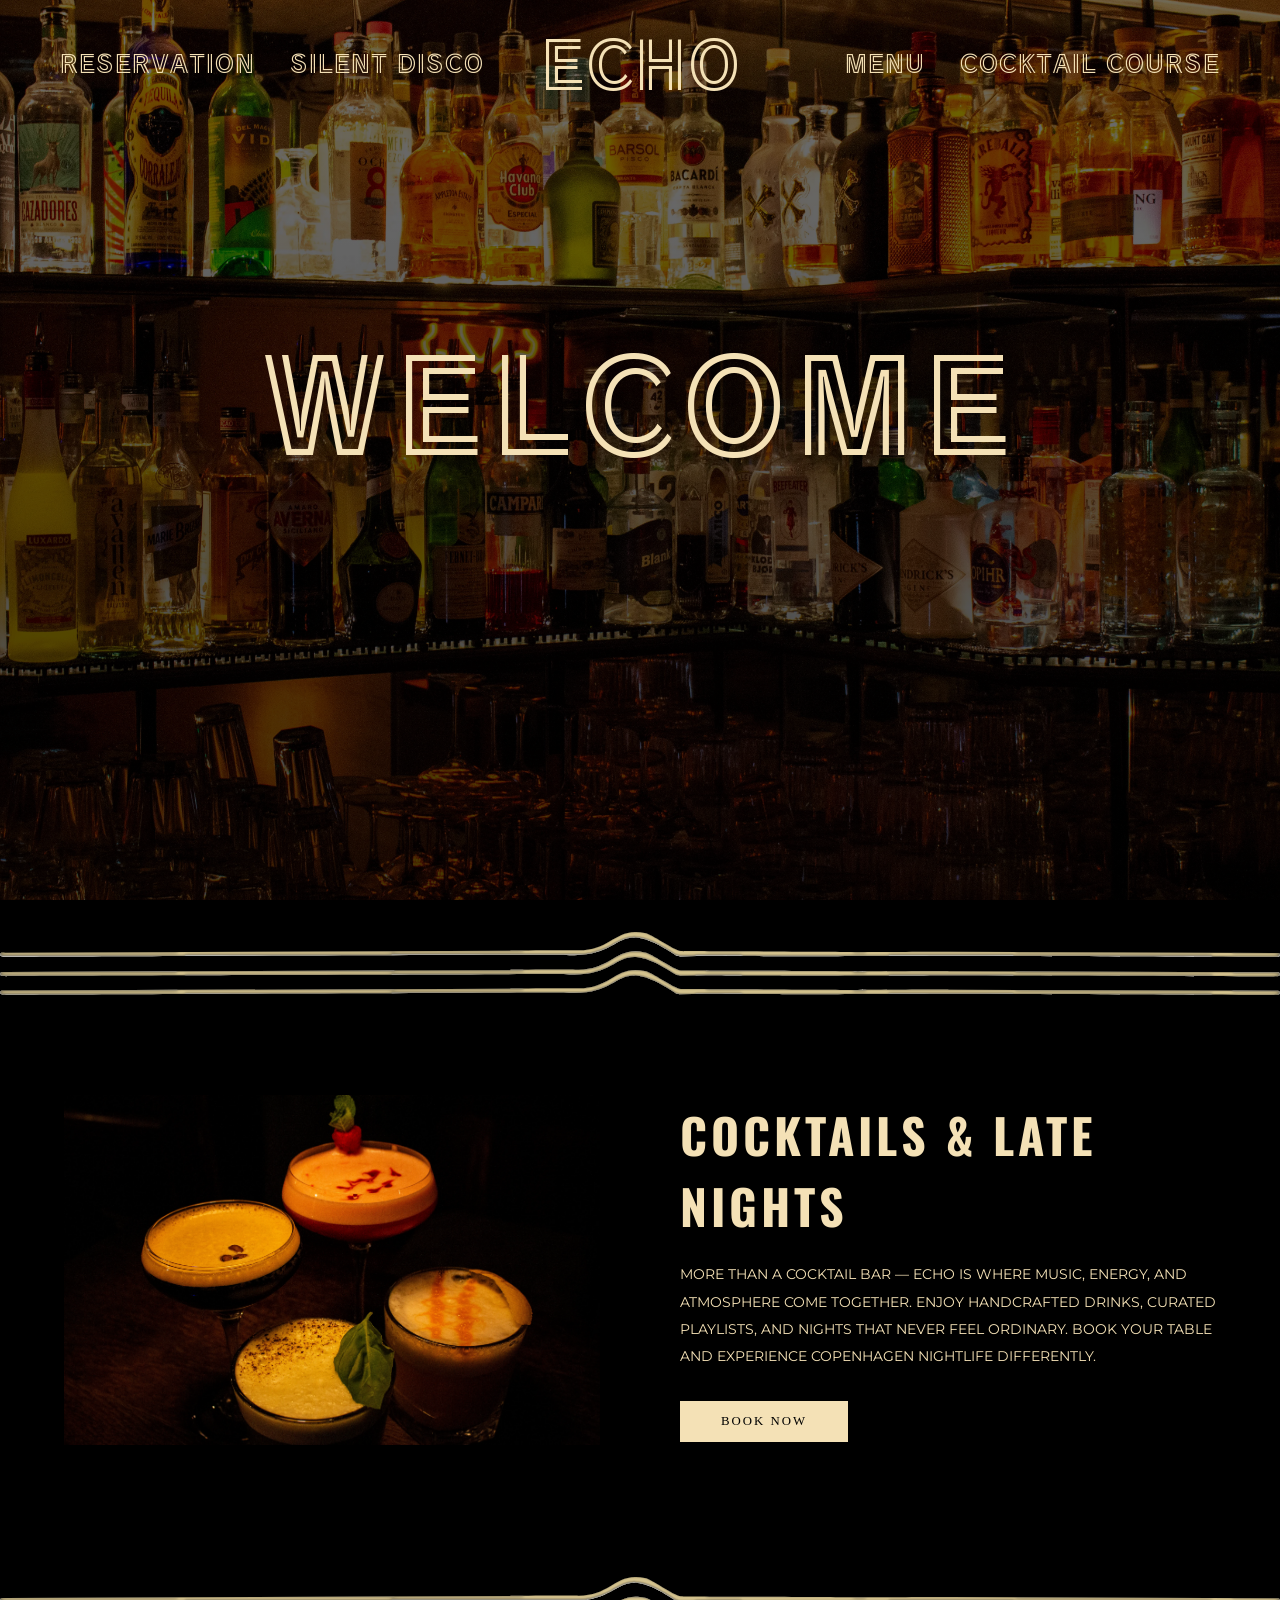
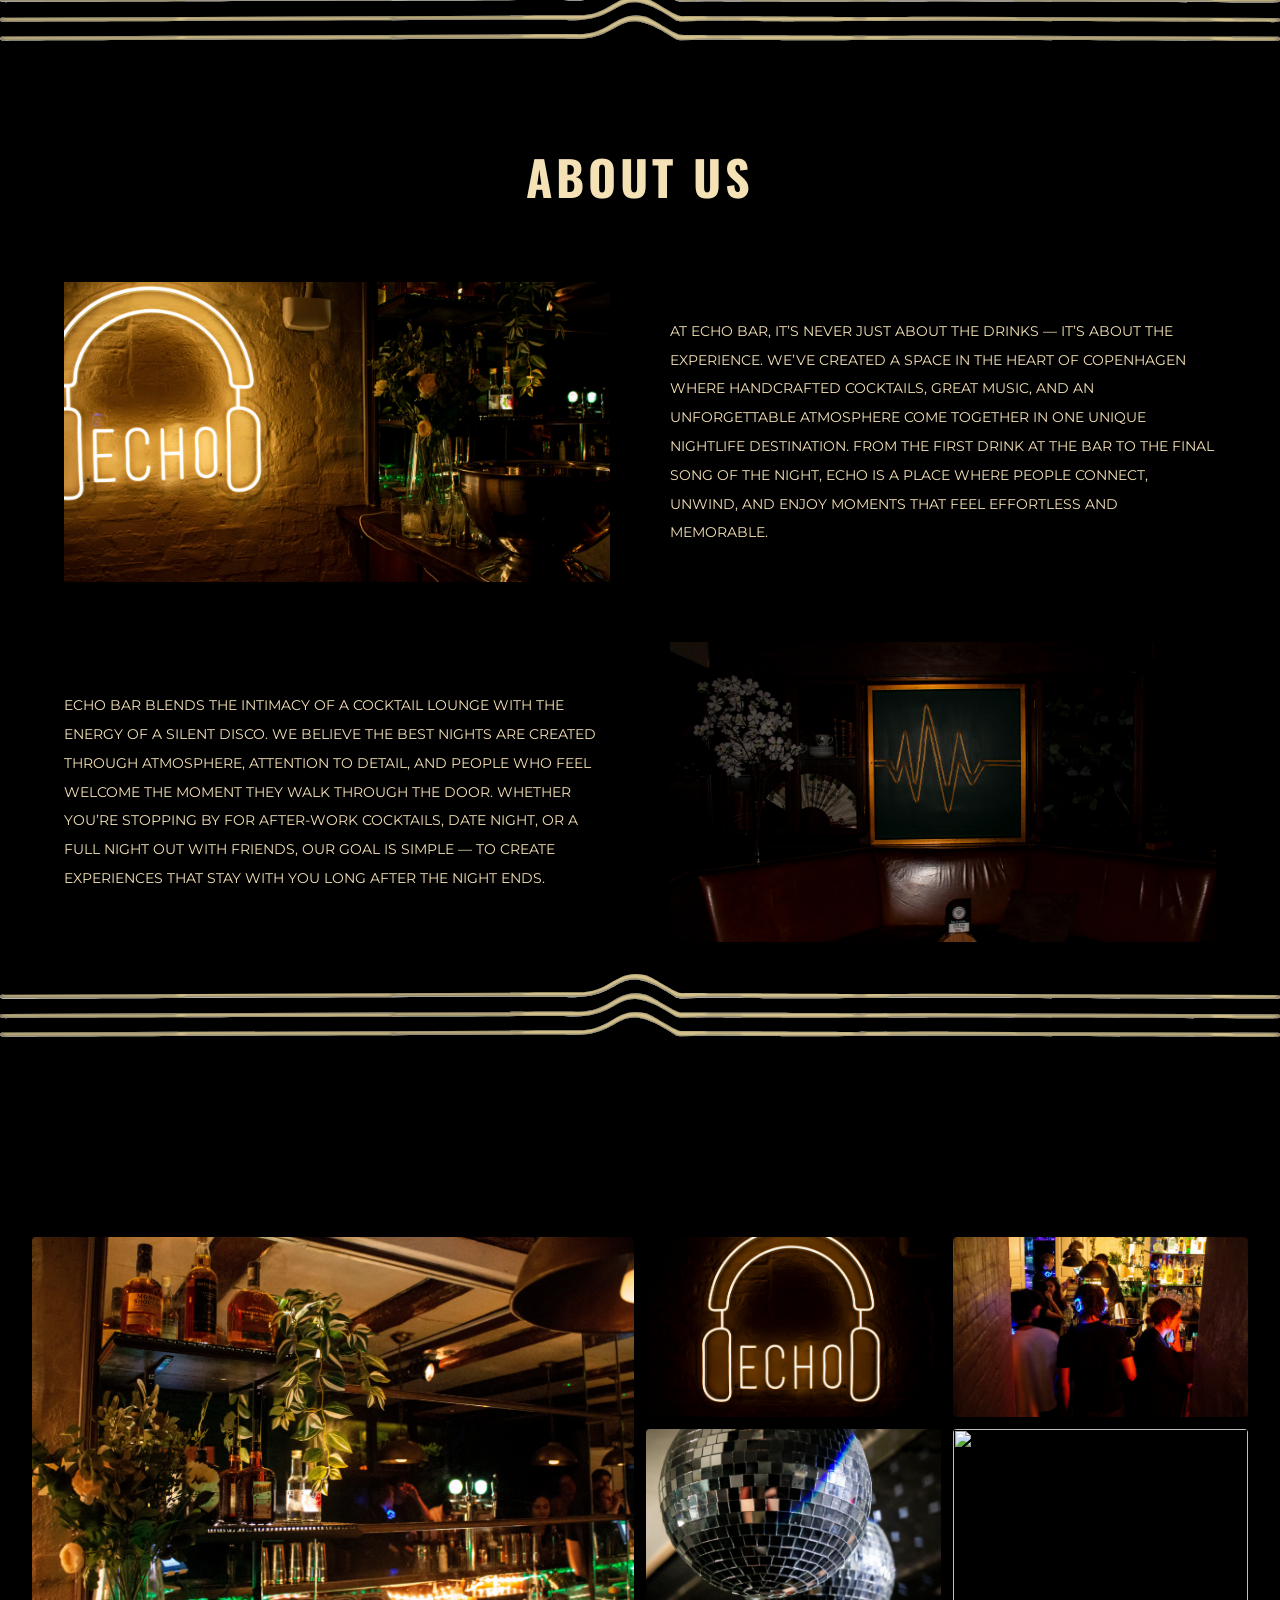
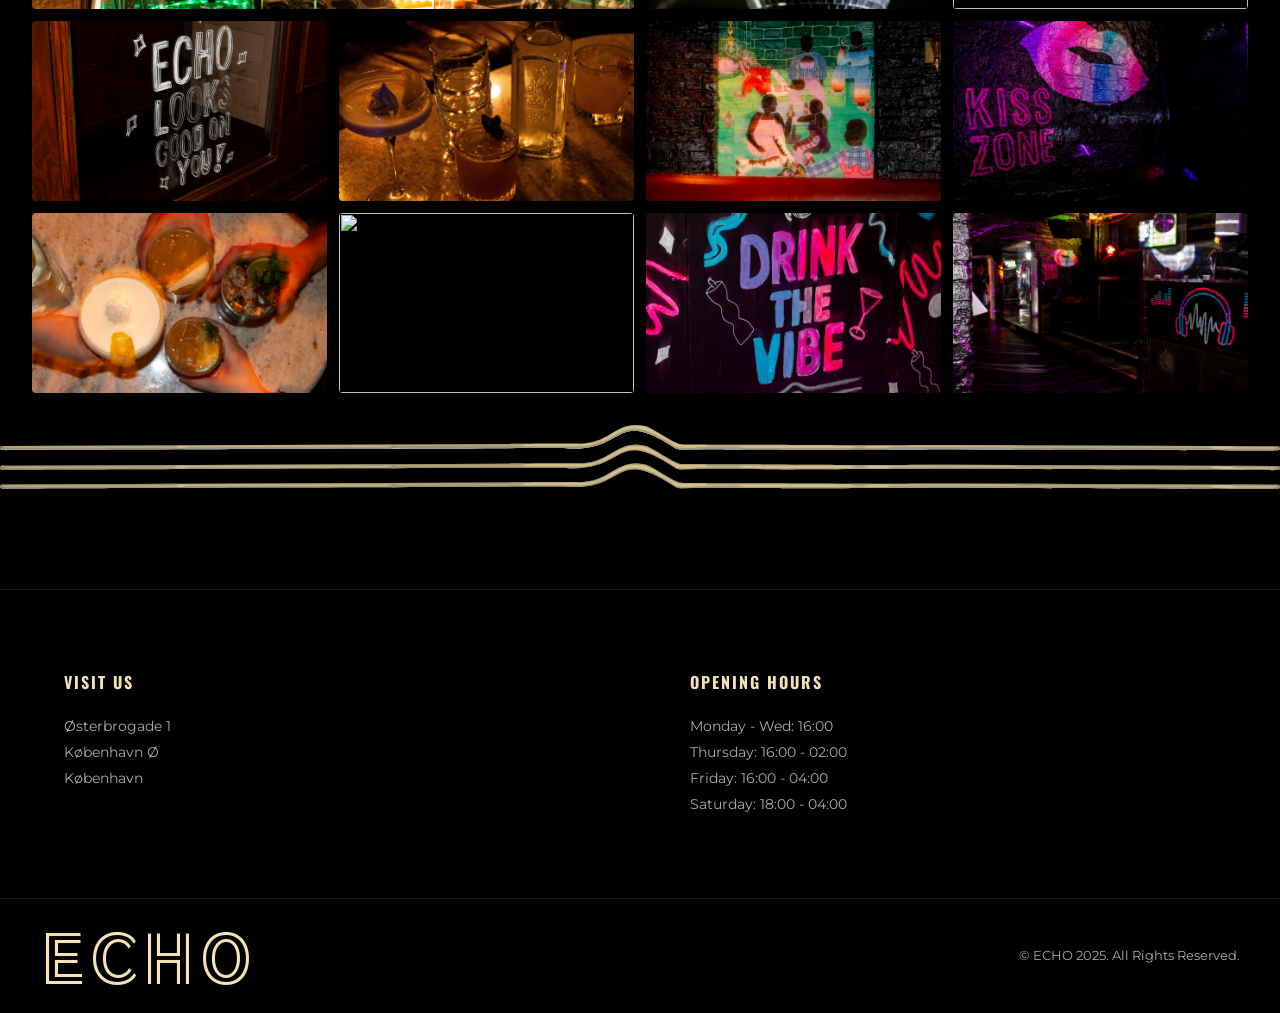
==== index.html @ 0a8a753e "done" ====
<!DOCTYPE html>
<html lang="da">

<head>
    <meta charset="UTF-8" />
    <meta name="viewport" content="width=device-width, initial-scale=1.0" />
    <title>Echo</title>

    <link rel="stylesheet" href="layout.css" />
    <link rel="stylesheet" href="indexstyle.css" />
    <link rel="stylesheet" href="header.css">
    <link rel="stylesheet" href="footer.css">
    <link rel="stylesheet" href="indexlayout.css">

    <link rel="preconnect" href="https://fonts.googleapis.com">
    <link rel="preconnect" href="https://fonts.gstatic.com" crossorigin>


    <!-- Fonts -->
    <link
        href="https://fonts.googleapis.com/css2?family=Oswald:wght@300;400;500;600&family=Montserrat:wght@300;400;500&display=swap"
        rel="stylesheet">
    <link
        href="https://fonts.googleapis.com/css2?family=Poppins:ital,wght@0,100;0,200;0,300;0,400;0,500;0,600;0,700;0,800;0,900;1,100;1,200;1,300;1,400;1,500;1,600;1,700;1,800;1,900&family=Train+One&display=swap"
        rel="stylesheet">
    <link
        href="https://fonts.googleapis.com/css2?family=Cormorant+Garamond:ital,wght@0,300..700;1,300..700&family=Poppins:ital,wght@0,100;0,200;0,300;0,400;0,500;0,600;0,700;0,800;0,900;1,100;1,200;1,300;1,400;1,500;1,600;1,700;1,800;1,900&family=Train+One&display=swap"
        rel="stylesheet">
</head>

<body>
    <header class="header">
        <nav class="navbar">

            <ul class="nav-left">
                <li><a href="reservation.html">RESERVATION</a></li>
                <li><a href="disco.html">SILENT DISCO</a></li>
            </ul>

            <div class="logo">
                <a href="index.html">ECHO</a>
            </div>

            <ul class="nav-right">
                <li><a href="menu.html">MENU</a></li>
                <li><a href="course.html">COCKTAIL COURSE</a></li>
            </ul>

        </nav>
    </header>

    <!-- HERO -->
    <header class="hero">
        <div class="overlay"></div>

        <div class="hero-content">
            <h1>WELCOME</h1>
        </div>
    </header>
    <img class="streger" src="streger.svg" alt="">
    <!-- FEATURE SECTION -->
    <section class="feature section">
        <div class="container grid-2">

            <div class="feature-image">
                <img src="imgs-echo/booknow1.webp" Cocktails>
            </div>

            <div class="feature-text">
                <h2>COCKTAILS & LATE NIGHTS</h2>

                <p>
                    More than a cocktail bar — Echo is where music, energy, and atmosphere come together.
                    Enjoy handcrafted drinks, curated playlists, and nights that never feel ordinary.

                    Book your table and experience Copenhagen nightlife differently.
                </p>

                <a href="reservation.html" class="btn">BOOK NOW</a>
            </div>

        </div>
    </section>

    <!-- ABOUT -->
    <img class="streger" src="streger.svg" alt="">
    <section class="about section">

        <div class="section-title">
            <h2>ABOUT US</h2>
        </div>

        <div class="container about-grid">

            <div class="about-img left">
                <img src="imgs-echo/aboutus1.webp" alt="">
            </div>

            <div class="about-text top">
                <p>
                    At Echo Bar, it’s never just about the drinks — it’s about the experience.
                    We’ve created a space in the heart of Copenhagen where handcrafted cocktails, great music, and an
                    unforgettable
                    atmosphere come together in one unique nightlife destination.

                    From the first drink at the bar to the final song of the night, Echo is a place where people
                    connect, unwind, and enjoy
                    moments that feel effortless and memorable.

                </p>
            </div>

            <div class="about-text bottom">
                <p>
                    Echo Bar blends the intimacy of a cocktail lounge with the energy of a silent disco.
                    We believe the best nights are created through atmosphere, attention to detail, and people who feel
                    welcome the moment
                    they walk through the door.

                    Whether you’re stopping by for after-work cocktails, date night, or a full night out with friends,
                    our goal is simple —
                    to create experiences that stay with you long after the night ends.
                </p>
            </div>

            <div class="about-img right">
                <img src="imgs-echo/aboutus2.webp" alt="">
            </div>

        </div>
        <img class="streger" src="streger.svg" alt="">
    </section>

    <section class="gallery section">

        <div class="gallery-grid">

            <div class="gallery-item large">
                <img src="imgs-echo/img_4924.webp" alt="">
            </div>

            <div class="gallery-item">
                <img src="imgs-echo/img_4916.webp" alt="">
            </div>

            <div class="gallery-item">
                <img src="imgs-echo/img_4853.webp" alt="">
            </div>

            <div class="gallery-item">
                <img src="imgs-echo/img_4883.webp" alt="">
            </div>

            <div class="gallery-item">
                <img src="imgs-echo/img_4986.webp" alt="">
            </div>

            <div class="gallery-item">
                <img src="imgs-echo/img_4760.webp" alt="">
            </div>

            <div class="gallery-item">
                <img src="imgs-echo/img_5032.webp" alt="">
            </div>

            <div class="gallery-item">
                <img src="imgs-echo/img_4904.webp" alt="">
            </div>

            <div class="gallery-item">
                <img src="imgs-echo/img_4888.webp" alt="">
            </div>

            <div class="gallery-item">
                <img src="imgs-echo/img_5062.webp" alt="">
            </div>

            <div class="gallery-item">
                <img src="imgs-echo/img_4873.webp" alt="">
            </div>

            <div class="gallery-item">
                <img src="imgs-echo/img_4903.webp" alt="">
            </div>
            <div class="gallery-item">
                <img src="imgs-echo/img_4909.webp" alt="">
            </div>

        </div>
        <img class="streger" src="streger.svg" alt="">
    </section>

    <!-- FOOTER -->
    <footer class="footer">

        <div class="container footer-grid">

            <div>
                <h4>VISIT US</h4>

                <p>
                    Østerbrogade 1 <br>
                    København Ø <br>
                    København
                </p>
            </div>

            <div>
                <h4>OPENING HOURS</h4>

                <p>
                    Monday - Wed: 16:00 <br>
                    Thursday: 16:00 - 02:00 <br>
                    Friday: 16:00 - 04:00 <br>
                    Saturday: 18:00 - 04:00
                </p>
            </div>

        </div>

        <div class="footer-bottom">
            <div class="logo">ECHO</div>

            <p>© ECHO 2025. All Rights Reserved.</p>
        </div>

    </footer>

</body>

</html>
---- layout.css ----
/* =========================
LAYOUT INDEX + header + footer
========================= */
/* =========================
   CONTAINER
========================= */
.container {
  width: 90%;
  max-width: 1200px;
  margin: auto;
}

/* =========================
   GRID LAYOUTS
========================= */
.grid-2 {
  display: grid;
  grid-template-columns: 1fr 1fr;
  gap: 80px;
  align-items: center;
}

/* ABOUT GRID */
.about-grid {
  display: grid;
  grid-template-columns: 1fr 1fr;
  gap: 60px;
  align-items: center;
}

/* =========================
   HERO LAYOUT
========================= */
.hero-content {
  display: flex;
  justify-content: center;
  align-items: center;
}

/* =========================
   FEATURE LAYOUT
========================= */
.feature-text {
  display: flex;
  flex-direction: column;
  justify-content: center;
  align-items: flex-start;
}

/* =========================
   NAVBAR LAYOUT
========================= */
.navbar {
  display: grid;
  grid-template-columns: 1fr auto 1fr;
  align-items: center;
}

/* =========================
   TABLET
========================= */
@media (max-width: 900px) {
  .grid-2 {
    grid-template-columns: 1fr;
  }

  .about-grid {
    grid-template-columns: 1fr;
  }

  .hero-content h1 {
    font-size: 14vw;
  }

  .section-title h2 {
    font-size: 2.2rem;
  }

  .feature-text {
    text-align: center;
    align-items: center;
  }
}

/* =========================
   MOBILE
========================= */
@media (max-width: 600px) {
  .section {
    padding: 70px 0;
  }

  .hero-content h1 {
    letter-spacing: 4px;
  }

  .feature-image img,
  .about-img img {
    height: 240px;
  }
}

/* =========================
   GALLERY GRID
========================= */

.gallery-grid {
  display: grid;

  grid-template-columns: repeat(4, 1fr);

  grid-auto-rows: 180px;

  gap: 12px;

  width: 95%;
  margin: auto;
}

/* LARGE IMAGE */
.gallery-item.large {
  grid-column: span 2;
  grid-row: span 2;
}

/* WIDE IMAGE */
.gallery-item.wide {
  grid-column: span 2;
}

/* =========================
   TABLET
========================= */

@media (max-width: 900px) {
  .gallery-grid {
    grid-template-columns: repeat(2, 1fr);
  }

  .gallery-item.large,
  .gallery-item.wide {
    grid-column: span 2;
  }
}

/* =========================
   MOBILE
========================= */

@media (max-width: 600px) {
  .gallery-grid {
    grid-template-columns: 1fr;
    grid-auto-rows: 250px;
  }

  .gallery-item.large,
  .gallery-item.wide {
    grid-column: span 1;
    grid-row: span 1;
  }
}
---- indexstyle.css ----
/* =========================
   RESET
========================= */
* {
  margin: 0;
  padding: 0;
  box-sizing: border-box;
}

body {
  background: #000;
  color: #f4e1b6;
  font-family: "Montserrat", sans-serif;
  overflow-x: hidden;
}

img {
  width: 100%;
  display: block;
}

a {
  text-decoration: none;
}

/* svg line */
.streger {
  grid-column: 1 / -1;
  width: 100%;
  height: auto;
  display: block;
  margin-top: 2rem;
}
/* =========================
   HERO
========================= */
.hero {
  position: relative;
  height: 100vh;

  background: linear-gradient(rgba(0, 0, 0, 0.45), rgba(0, 0, 0, 0.65)), url(imgs-echo/welcomeforside.webp);

  background-size: cover;
  background-position: center;
}

.overlay {
  position: absolute;
  inset: 0;
  background: rgba(0, 0, 0, 0.2);
}

.hero-content {
  position: relative;
  z-index: 2;
  height: calc(100vh - 100px);

  display: flex;
  align-items: center;
  justify-content: center;
}

.hero-content h1 {
  font-family: "TRAIN ONE", sans-serif;

  font-size: 8rem;
  font-weight: normal;

  color: #f4e1b6;

  text-transform: uppercase;

  letter-spacing: 8px;
  line-height: 1;

  text-align: center;
}

/* =========================
   GENERAL
========================= */
.section {
  padding: 100px 0;
}

.section-title {
  text-align: center;
  margin-bottom: 70px;
}

.section-title h2 {
  font-family: "Oswald", sans-serif;
  font-size: 3rem;
  letter-spacing: 4px;
  color: #f4e1b6;
}

/* =========================
   FEATURE
========================= */
.feature {
  background: #000;
}

.feature-image img {
  height: 350px;
  object-fit: cover;
}

.feature-text {
  display: flex;
  flex-direction: column;
  justify-content: center;
  align-items: flex-start;
}

.feature-text h2 {
  font-family: "Oswald", sans-serif;
  font-size: 3rem;
  color: #f4e1b6;
  margin-bottom: 20px;
  letter-spacing: 4px;
}

.feature-text p {
  line-height: 1.9;
  color: #f4e1b6;
  margin-bottom: 30px;
  text-transform: uppercase;
  font-size: 0.9rem;
}

/* BUTTON */
.btn {
  display: inline-block;
  padding: 12px 40px;

  border: 1px solid #f4e1b6;

  color: #000;
  background: #f4e1b6;

  font-family: "Oswald, sans-serif";
  font-size: 0.8rem;
  letter-spacing: 2px;

  transition: 0.3s ease;
}

.btn:hover {
  background: transparent;
  color: #f4e1b6;
}

/* =========================
   ABOUT
========================= */
.about-grid {
  display: grid;
  grid-template-columns: 1fr 1fr;
  gap: 60px;
  align-items: center;
}

.about-img img {
  height: 300px;
  object-fit: cover;
}

.about-text p {
  color: #f4e1b6;
  line-height: 2;
  text-transform: uppercase;
  font-size: 0.9rem;
}

/* =========================
   RESPONSIVE
========================= */

@media (max-width: 600px) {
  .hero-content h1 {
    font-size: 14vw;
    letter-spacing: 4px;
  }

  .feature-image img,
  .about-img img {
    height: 240px;
  }

  .footer-bottom {
    flex-direction: column;
    gap: 15px;
    text-align: center;
  }
}

/* =========================
   GALLERY
========================= */

.gallery {
  background: #000;
}

.gallery-item {
  overflow: hidden;
  border-radius: 4px;
}

.gallery-item img {
  width: 100%;
  height: 100%;
  object-fit: cover;

  transition: 0.4s ease;
}

.gallery-item:hover img {
  transform: scale(1.05);
  opacity: 0.85;
}
---- header.css ----
/* =========================
   HEADER
========================= */
.header {
  position: absolute;
  top: 0;
  left: 0;
  width: 100%;
  z-index: 1000;
  background: transparent;
}

/* NAVBAR */
.navbar {
  position: relative;
  z-index: 2;

  display: flex;
  justify-content: space-between;
  align-items: center;

  padding: 30px 60px;
}

/* NAVIGATION */
.nav-left,
.nav-right {
  display: flex;
  align-items: center;
  gap: 35px;
  list-style: none;
}

/* LINKS */
.navbar a {
  color: #f4e1b6;
  font-family: "Train One", sans-serif;
  font-size: 1.5rem;
  letter-spacing: 1px;
  transition: 0.3s ease;
}

.navbar a:hover {
  opacity: 0.7;
}

.navbar a.active_course {
  color: #b6f6ff;
}

.navbar a.active_disco {
  color: #ffe3ff;
}
.navbar a.active_res {
  color: #7d907e;
}

/* LOGO */
/* LOGO */
.logo {
  font-family: "Train One", sans-serif;
  font-size: 4rem;
  letter-spacing: 5px;
  color: #f4e1b6;
  line-height: 1;
}

.logo a {
  font-size: inherit;
  color: inherit;
  text-decoration: none;
}

/* =========================
   NAVBAR LAYOUT
========================= */
.navbar {
  display: grid;
  grid-template-columns: 1fr auto 1fr;
  align-items: center;
}

/* NAVIGATION */
.nav-left,
.nav-right {
  display: flex;
  align-items: center;
  gap: 35px;

  list-style: none;

  width: 100%;
}

/* LEFT MENU */
.nav-left {
  justify-content: flex-start;
}

/* RIGHT MENU */
.nav-right {
  justify-content: flex-end;
}

/* LOGO */
.logo {
  justify-self: center;
}

/* =========================
   MOBILE
========================= */
@media (max-width: 600px) {
  .navbar {
    padding: 20px;
  }

  .navbar a {
    font-size: 0.65rem;
  }

  .logo {
    font-size: 3rem;
    letter-spacing: 3px;
  }

  .logo a {
    font-size: 2rem;
  }
}

/* =========================
   RESPONSIVE
========================= */
@media (max-width: 1000px) {
  .navbar {
    flex-direction: column;
    gap: 20px;
  }

  .nav-left,
  .nav-right {
    justify-content: center;
    flex-wrap: wrap;
    gap: 20px;
  }

  .logo {
    font-size: 3rem;
  }
}

@media (max-width: 600px) {
  .navbar {
    padding: 20px;
  }

  .navbar a {
    font-size: 0.65rem;
  }

  .logo {
    font-size: 3.5rem;
    letter-spacing: 3px;
  }

  .logo a {
    font-size: inherit;
  }
}
---- footer.css ----
/* =========================
/* FOOTER GRID */
.footer-grid {
  display: grid;
  grid-template-columns: repeat(2, 1fr);
  gap: 100px;
}

/* =========================
   TABLET
========================= */
@media (max-width: 900px) {
  .footer-grid {
    gap: 50px;
  }
}

/* =========================
   MOBILE
========================= */
@media (max-width: 600px) {
  .footer-bottom {
    flex-direction: column;
    gap: 15px;
    text-align: center;
  }
}

/* =========================
   FOOTER
========================= */
.footer {
  padding-top: 80px;
  border-top: 1px solid rgba(255, 255, 255, 0.1);
}

.footer h4 {
  font-family: "Oswald", sans-serif;
  color: #f4e1b6;
  margin-bottom: 20px;
  letter-spacing: 2px;
}

.footer p {
  color: #aaa;
  line-height: 1.8;
  font-size: 0.9rem;
}

.footer-bottom {
  margin-top: 80px;
  padding: 25px 40px;

  border-top: 1px solid rgba(255, 255, 255, 0.1);

  display: flex;
  justify-content: space-between;
  align-items: center;
}

.footer-bottom p {
  font-size: 0.8rem;
}
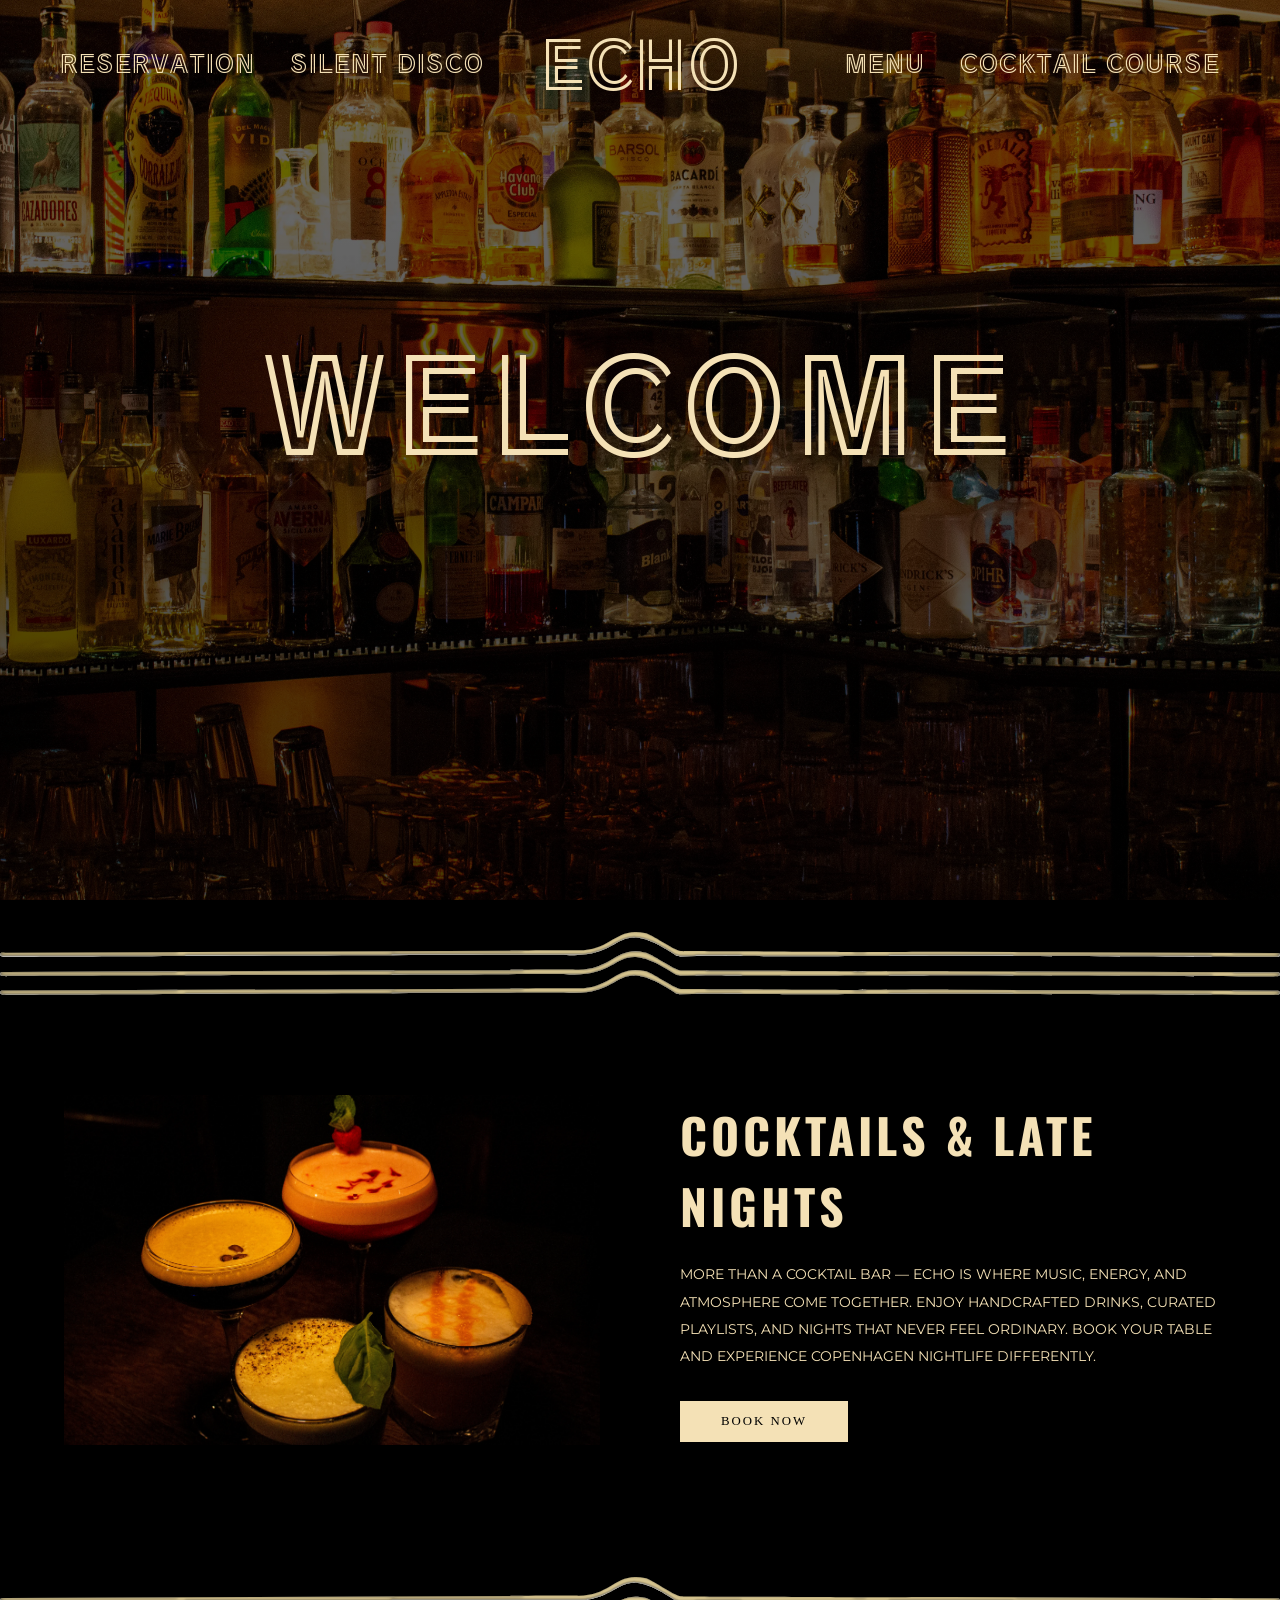
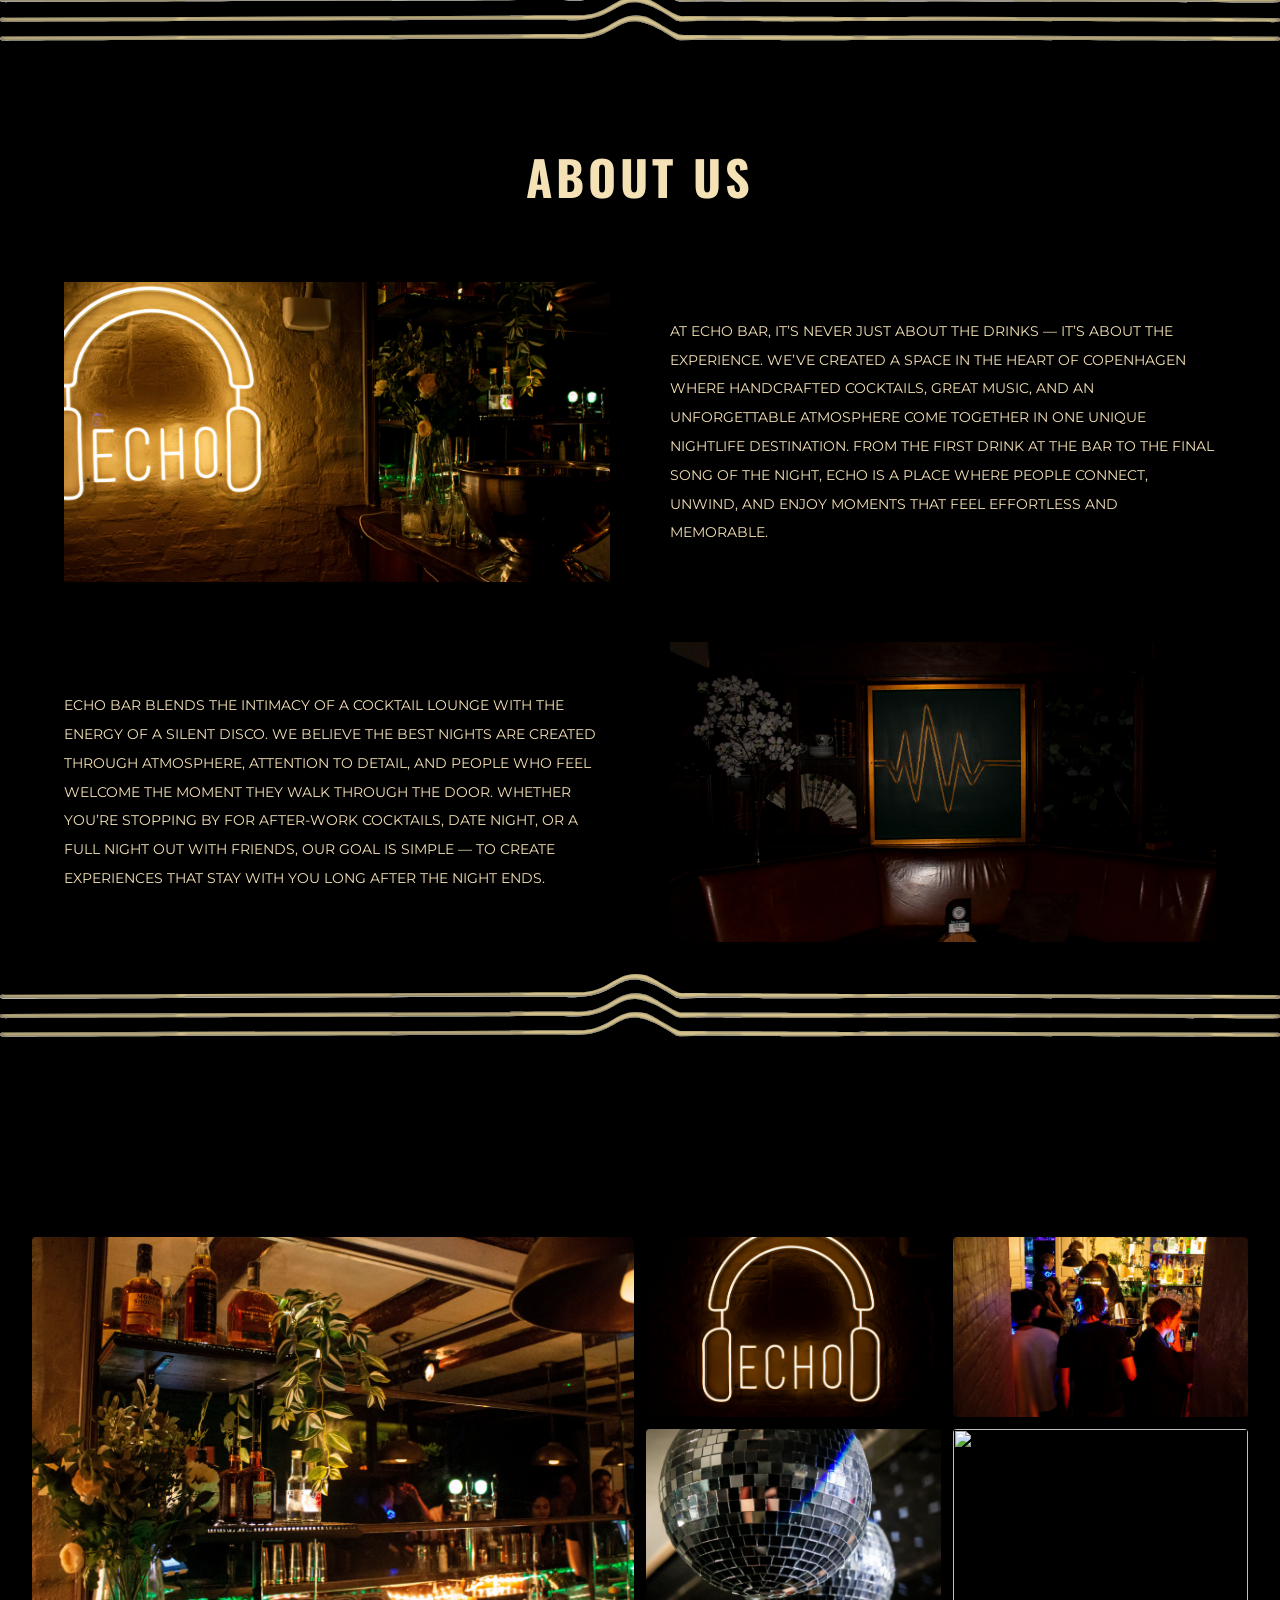
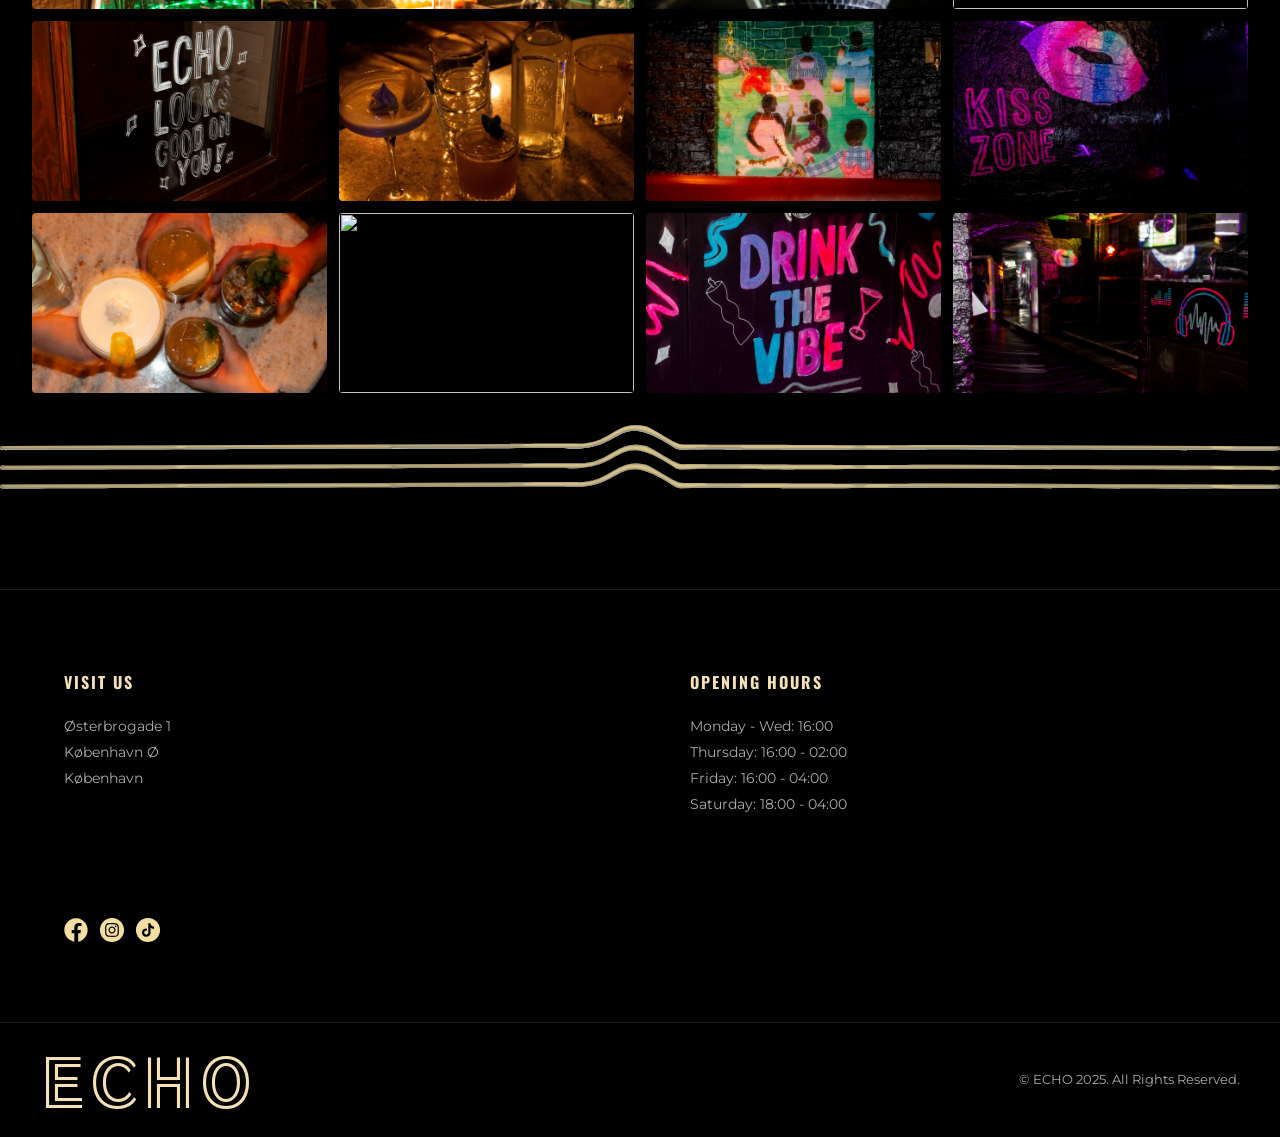
==== commit 98d96cc8: "tilføjet inkoner i footer" ====
--- a/index.html
+++ b/index.html
@@ -215,6 +215,20 @@
                     Saturday: 18:00 - 04:00
                 </p>
             </div>
+            <div style="display: flex; gap: 12px;">
+                <a href="https://www.facebook.com/profile.php?id=61581497248139" target="_blank"
+                    rel="noopener noreferrer">
+                    <img src="facebook.svg" alt="Facebook" style="width: 24px; height: 24px;">
+                </a>
+
+                <a href="https://www.instagram.com/echobar.cph/" target="_blank" rel="noopener noreferrer">
+                    <img src="instagram.svg" alt="Instagram" style="width: 24px; height: 24px;">
+                </a>
+
+                <a href="https://www.tiktok.com/@echobarcopenhagen" target="_blank" rel="noopener noreferrer">
+                    <img src="tiktok.svg" alt="TikTok" style="width: 24px; height: 24px;">
+                </a>
+            </div>
 
         </div>
 
--- a/header.css
+++ b/header.css
@@ -49,10 +49,10 @@
 }
 
 .navbar a.active_disco {
-  color: #ffe3ff;
+  color: #fb86fb;
 }
 .navbar a.active_res {
-  color: #7d907e;
+  color: #a4ffac;
 }
 
 /* LOGO */
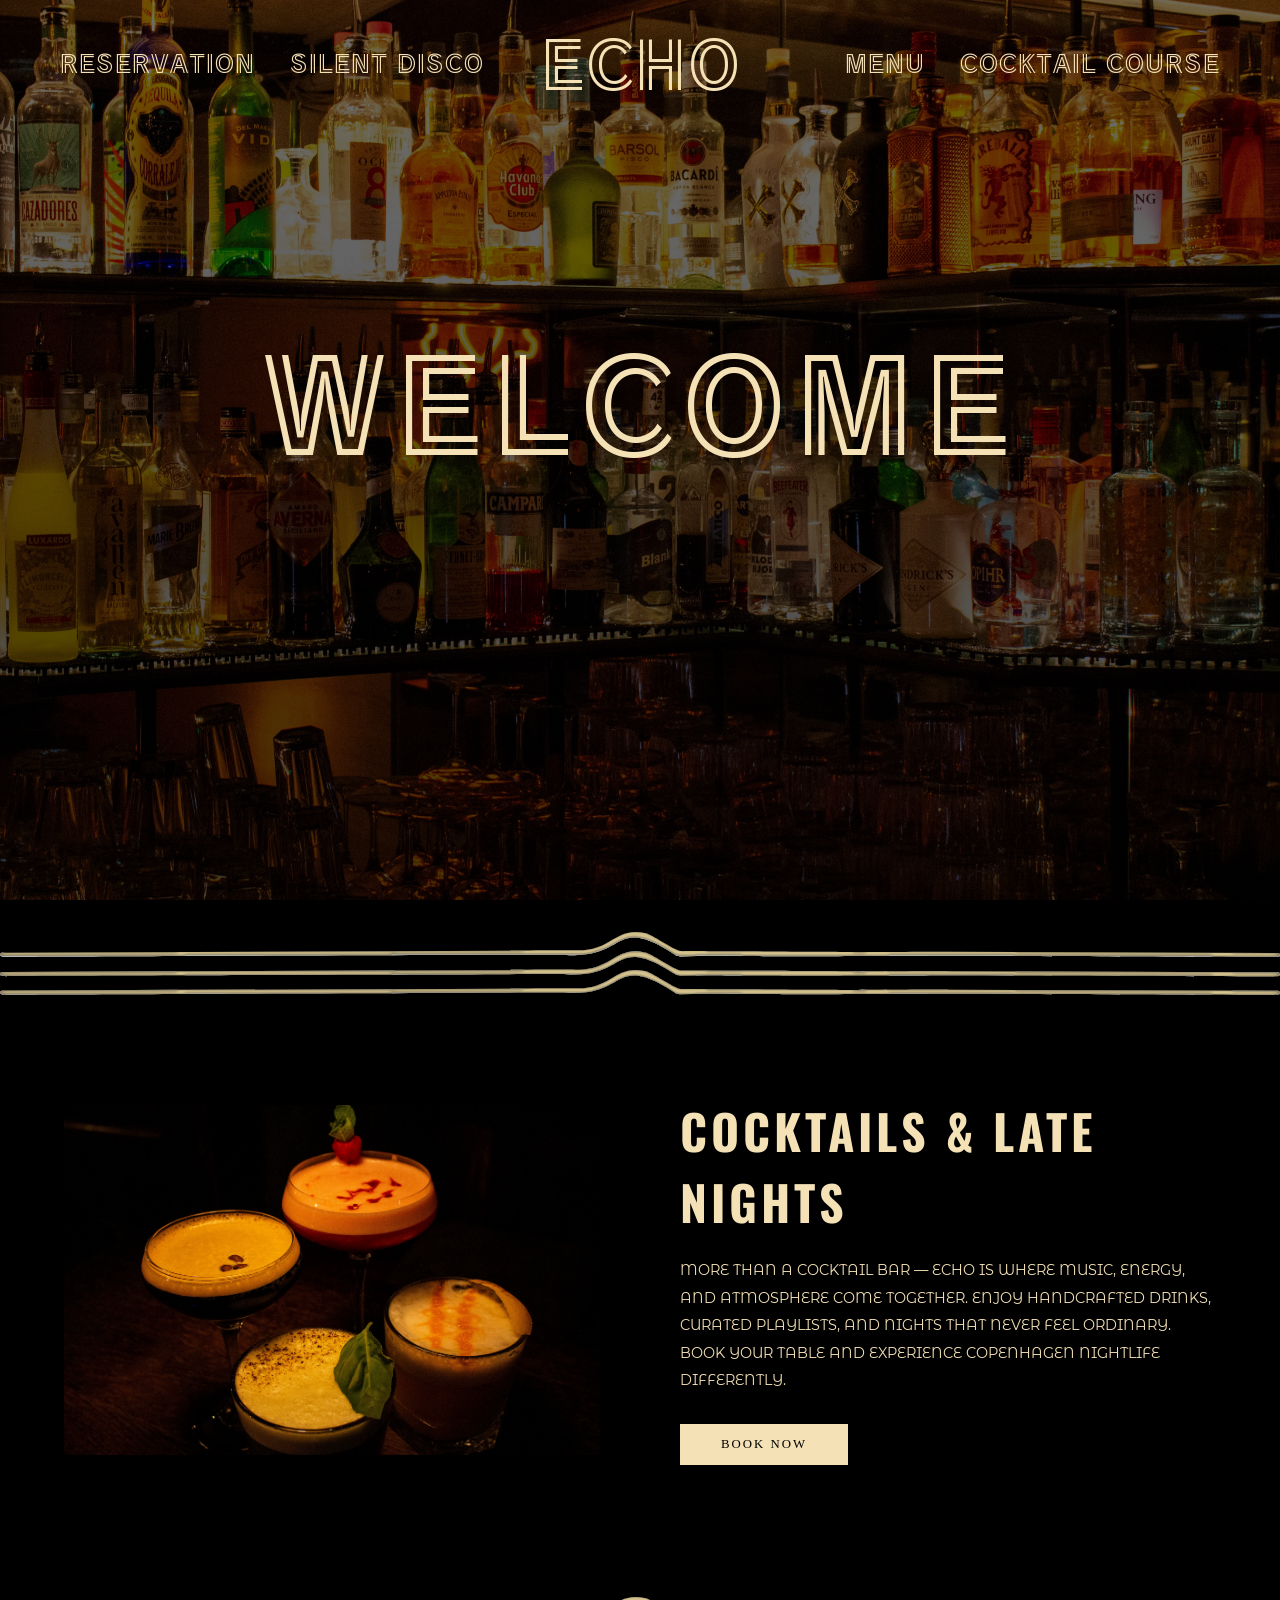
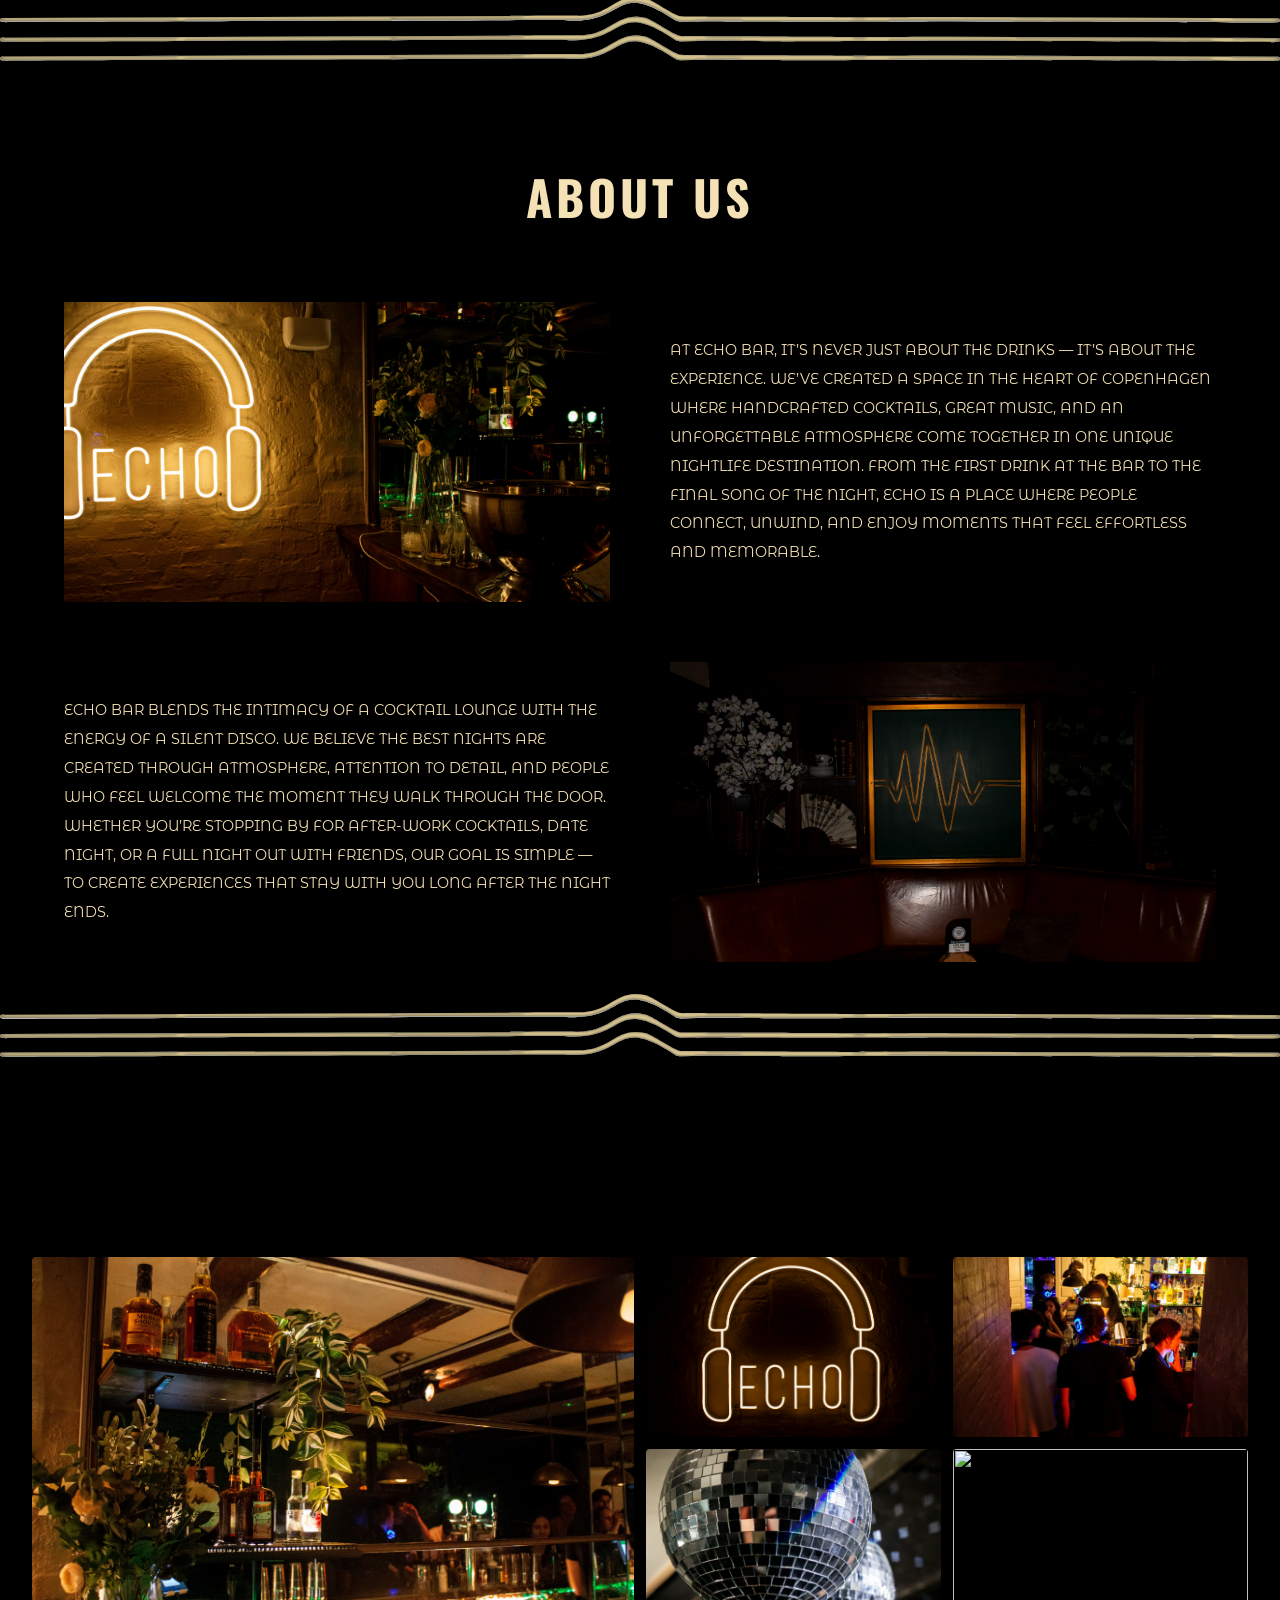
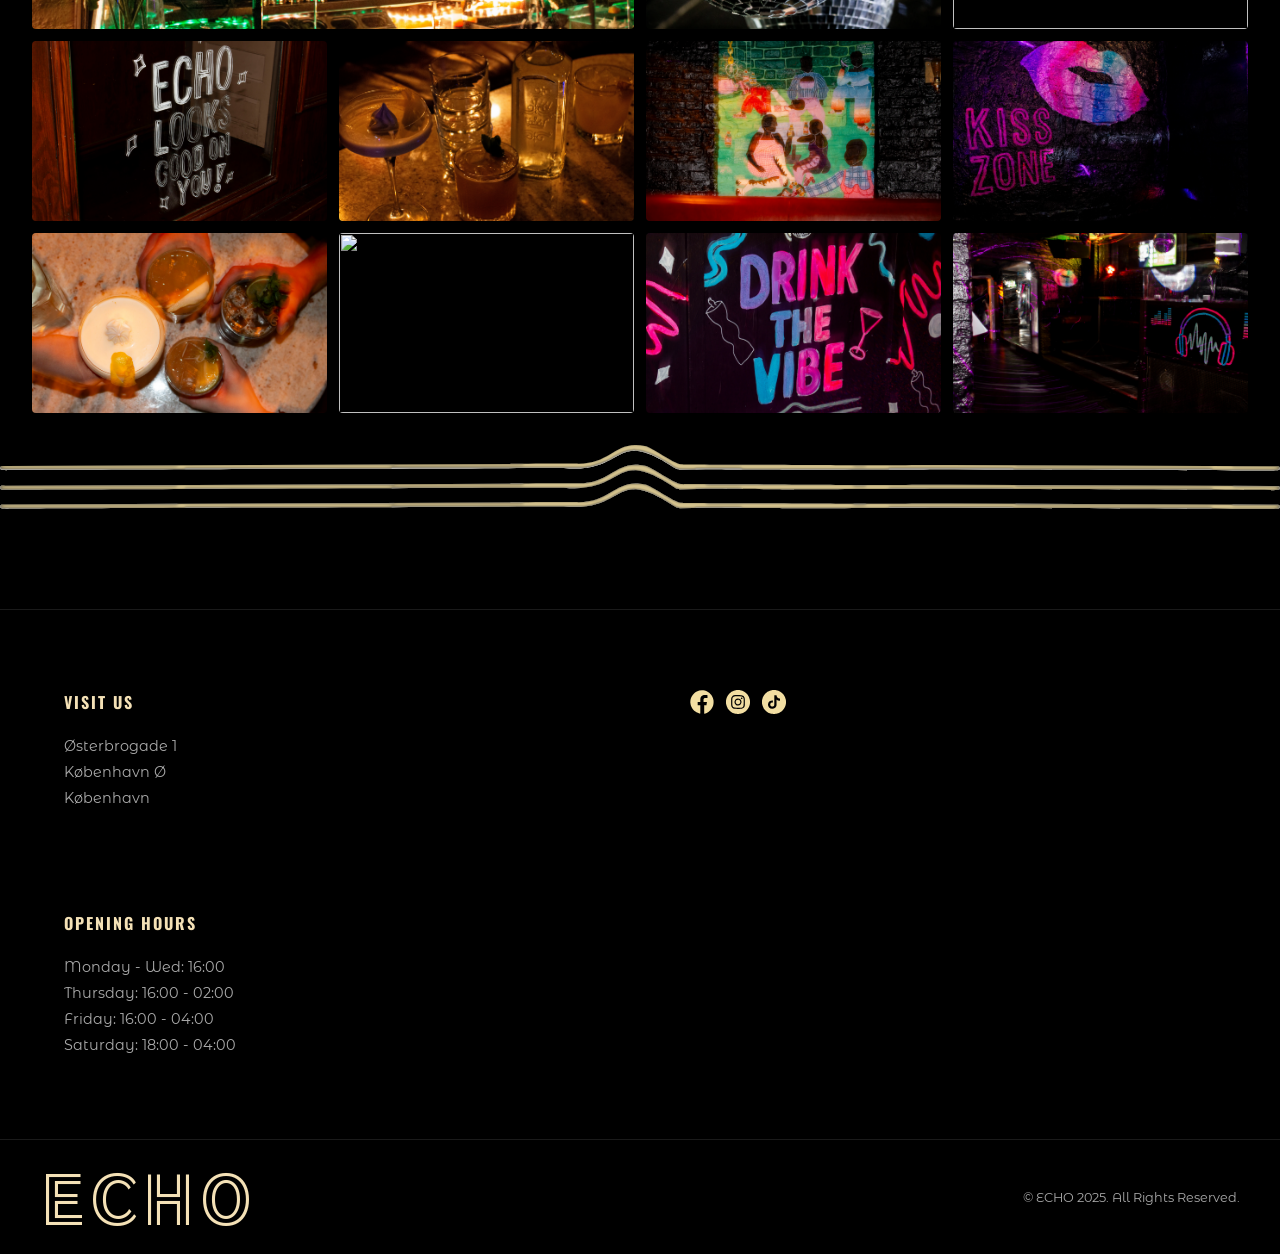
==== commit 2fedfa02: "done" ====
--- a/index.html
+++ b/index.html
@@ -10,7 +10,8 @@
     <link rel="stylesheet" href="indexstyle.css" />
     <link rel="stylesheet" href="header.css">
     <link rel="stylesheet" href="footer.css">
-    <link rel="stylesheet" href="indexlayout.css">
+    <link rel="stylesheet" href="layout.css">
+    <link rel="stylesheet" href="style.css">
 
     <link rel="preconnect" href="https://fonts.googleapis.com">
     <link rel="preconnect" href="https://fonts.gstatic.com" crossorigin>
@@ -204,17 +205,6 @@
                     København
                 </p>
             </div>
-
-            <div>
-                <h4>OPENING HOURS</h4>
-
-                <p>
-                    Monday - Wed: 16:00 <br>
-                    Thursday: 16:00 - 02:00 <br>
-                    Friday: 16:00 - 04:00 <br>
-                    Saturday: 18:00 - 04:00
-                </p>
-            </div>
             <div style="display: flex; gap: 12px;">
                 <a href="https://www.facebook.com/profile.php?id=61581497248139" target="_blank"
                     rel="noopener noreferrer">
@@ -230,6 +220,17 @@
                 </a>
             </div>
 
+            <div>
+                <h4>OPENING HOURS</h4>
+
+                <p>
+                    Monday - Wed: 16:00 <br>
+                    Thursday: 16:00 - 02:00 <br>
+                    Friday: 16:00 - 04:00 <br>
+                    Saturday: 18:00 - 04:00
+                </p>
+            </div>
+
         </div>
 
         <div class="footer-bottom">
--- a/style.css
+++ b/style.css
@@ -0,0 +1,98 @@
+@import url("https://fonts.googleapis.com/css2?family=Train+One&family=Oswald:wght@200;300;500;700&family=Montserrat+Alternates:wght@200;300;500;700&display=swap");
+:root {
+  --color_logoecho: #f2dea2;
+  --color_course_black: black;
+  --color_course_orange: #802201;
+  --color_course_purple: #2d0e25;
+  --rt--color-text: #f2e6c9;
+
+  /* Logotype */
+  --color-logotype-bg: ;
+  --color-text-logotype: ;
+  --font-logotype-size: 1rem;
+
+  /* Links */
+  --color-link: #f2dea2;
+  --color-link-hover: white;
+  --color-link-active: white;
+  --border-radius-links: 1px;
+
+  /* Headlines (size)*/
+  --font-h1-size: 3rem;
+  --font-h2-size: 2rem;
+  --font-h3-size: 1rem;
+
+  --headline2-size: 1rem;
+  --headline3-size: 1rem;
+  --font-sub1-size: 1rem;
+
+  /* Tekst */
+  --color-text: #f2dea2;
+  --text-size: 1rem;
+
+  /* Andet tekst */
+  --followup-text-size: 1rem;
+
+  /*  Margins */
+  --margin-head-bottom: 5px;
+
+  /* Borders */
+  --border-radius: 5px;
+
+  /* Fonts */
+  --font-family-h1: "Train One";
+  --font-family-h2-h3: "Oswald", sans-serif;
+  --font-family-p: "Montserrat Alternates", sans-serif;
+
+  /* Font weights */
+  --font-weight-bold: 700;
+  --font-weight-medium: 500;
+  --font-weight-regular: 300;
+  --font-weight-light: 200;
+
+  /* Forms background colors */
+  --form-background-color: #354036;
+  --form-ligther-color: #3f4b3e;
+  --form-shadow-color: #354036;
+  /* --color-field-bg: ; */
+
+  /* Footer background color*/
+  --footer-background-color: black;
+}
+
+h1 {
+  font-size: var(--font-h1-size);
+  font-weight: var(--font-weight-bold);
+  font-family: var(--font-family-h1);
+
+  color: var(--color-text);
+  margin: 5px 0;
+  line-height: 1.3rem;
+  text-align: center;
+
+  text-transform: uppercase;
+}
+
+h2 {
+  font-size: var(--headline2-size);
+  font-weight: var(--font-weight-bold);
+  font-family: var(--font-family-h2-h3);
+
+  color: var(--color-text);
+
+  text-transform: uppercase;
+}
+
+h3 {
+  font-size: var(--headline3-size);
+  font-family: var(--font-family-h2-h3);
+
+  color: var(--color-text);
+
+  text-transform: uppercase;
+}
+p {
+  font-family: var(--font-family-p);
+  font-size: var(--text-size);
+  color: var(--color-text);
+}
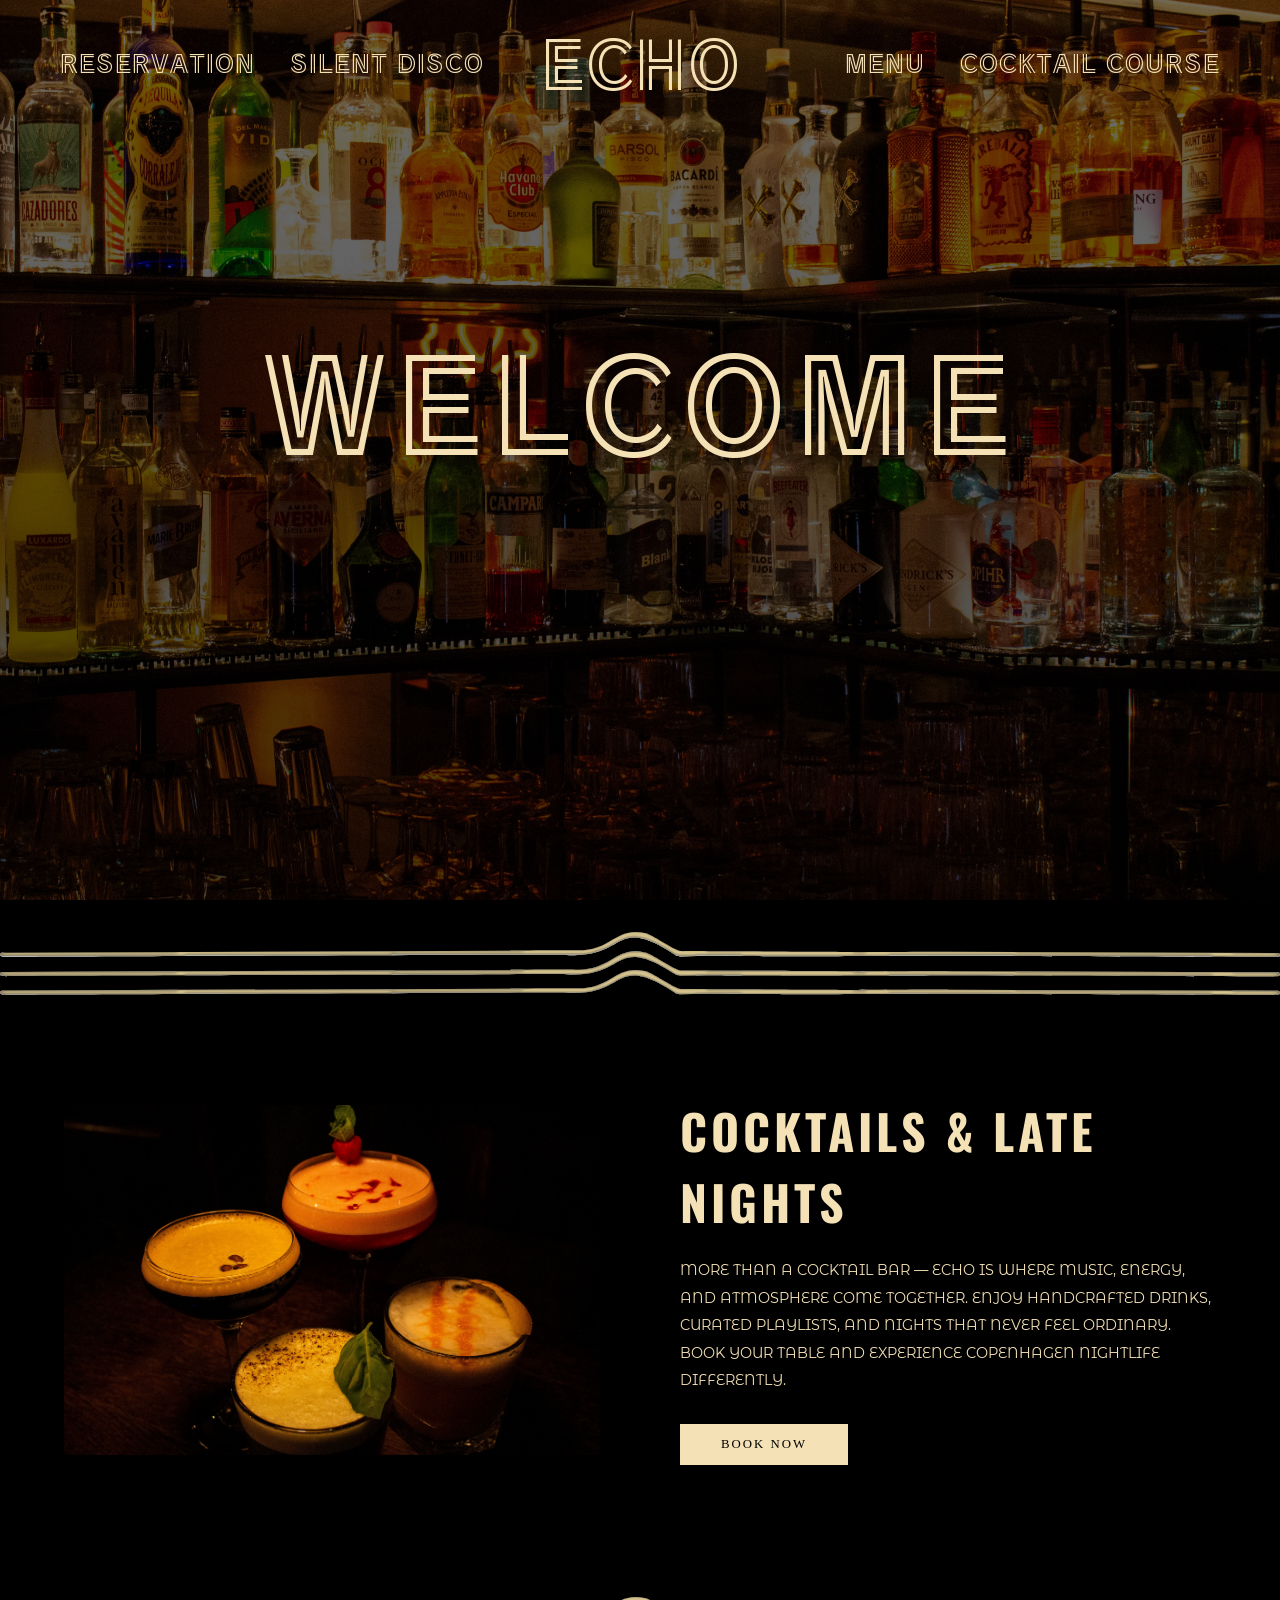
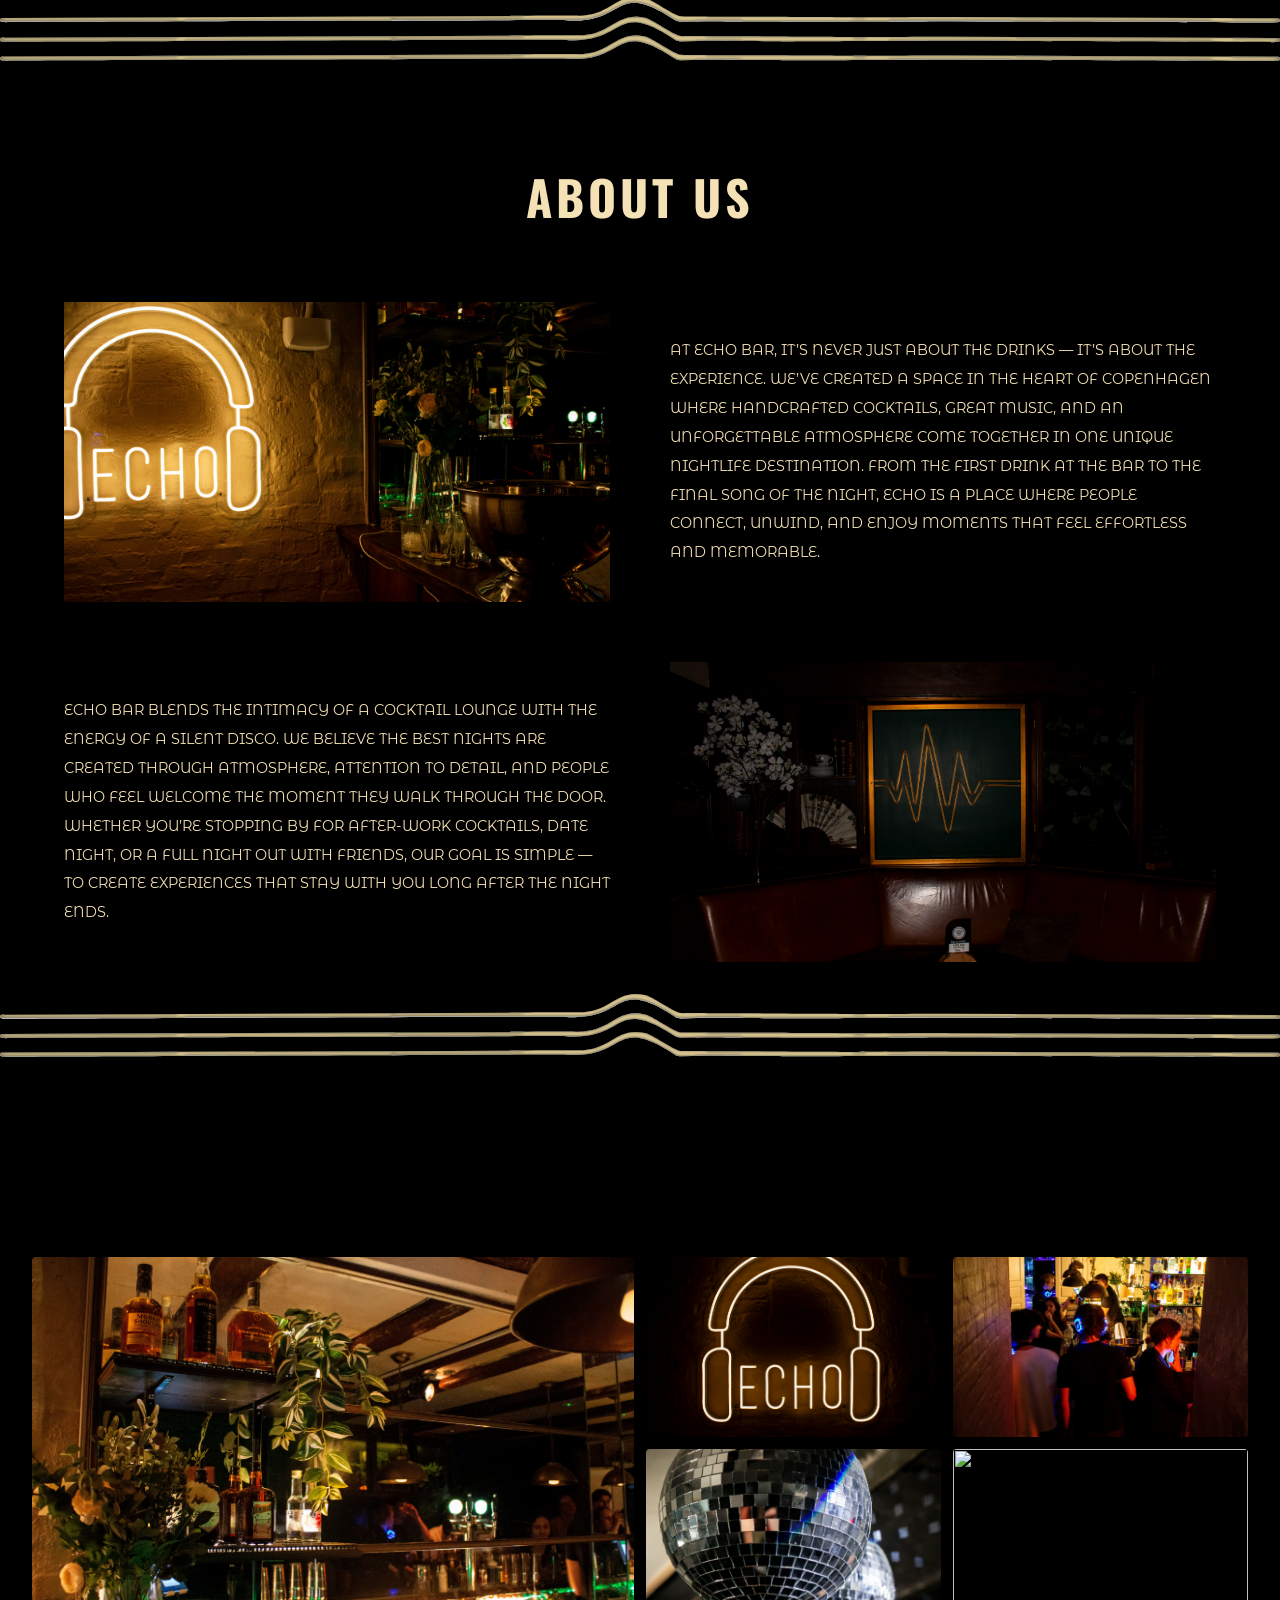
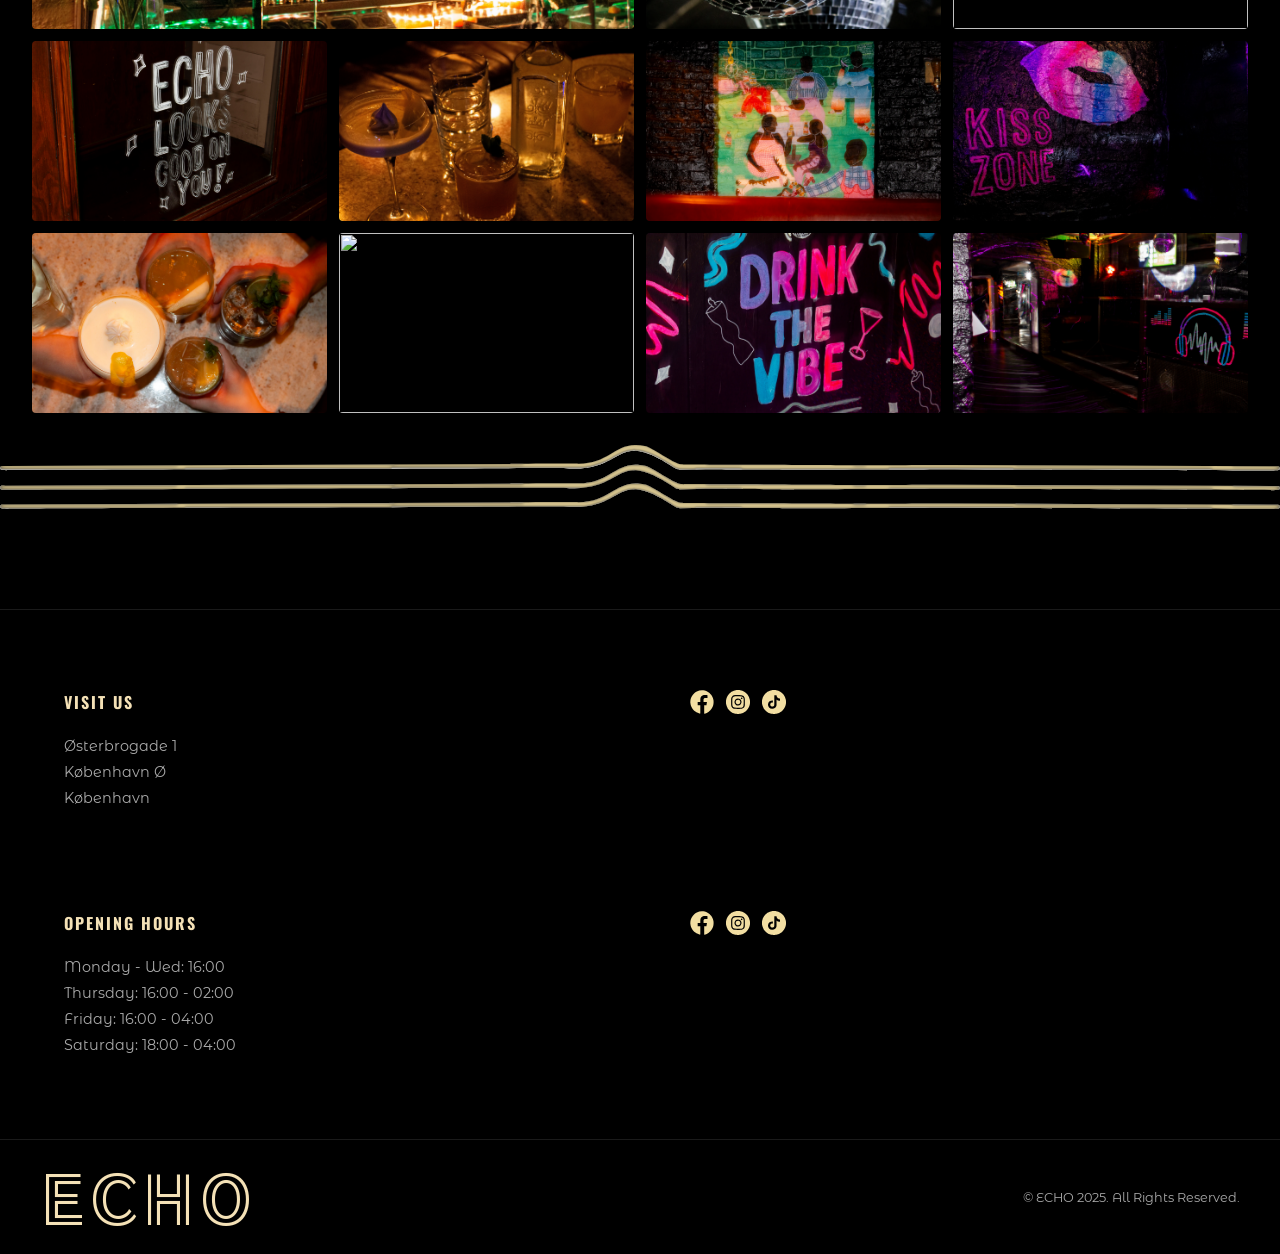
==== commit 7272b31b: "Merge 49d4421b575f0108275024f7ef62de920b0d0132 into 46904e953a0ee2fc67c58c28871778583e6e7c02" ====
--- a/index.html
+++ b/index.html
@@ -230,6 +230,20 @@
                     Saturday: 18:00 - 04:00
                 </p>
             </div>
+            <div style="display: flex; gap: 12px;">
+                <a href="https://www.facebook.com/profile.php?id=61581497248139" target="_blank"
+                    rel="noopener noreferrer">
+                    <img src="facebook.svg" alt="Facebook" style="width: 24px; height: 24px;">
+                </a>
+
+                <a href="https://www.instagram.com/echobar.cph/" target="_blank" rel="noopener noreferrer">
+                    <img src="instagram.svg" alt="Instagram" style="width: 24px; height: 24px;">
+                </a>
+
+                <a href="https://www.tiktok.com/@echobarcopenhagen" target="_blank" rel="noopener noreferrer">
+                    <img src="tiktok.svg" alt="TikTok" style="width: 24px; height: 24px;">
+                </a>
+            </div>
 
         </div>
 
